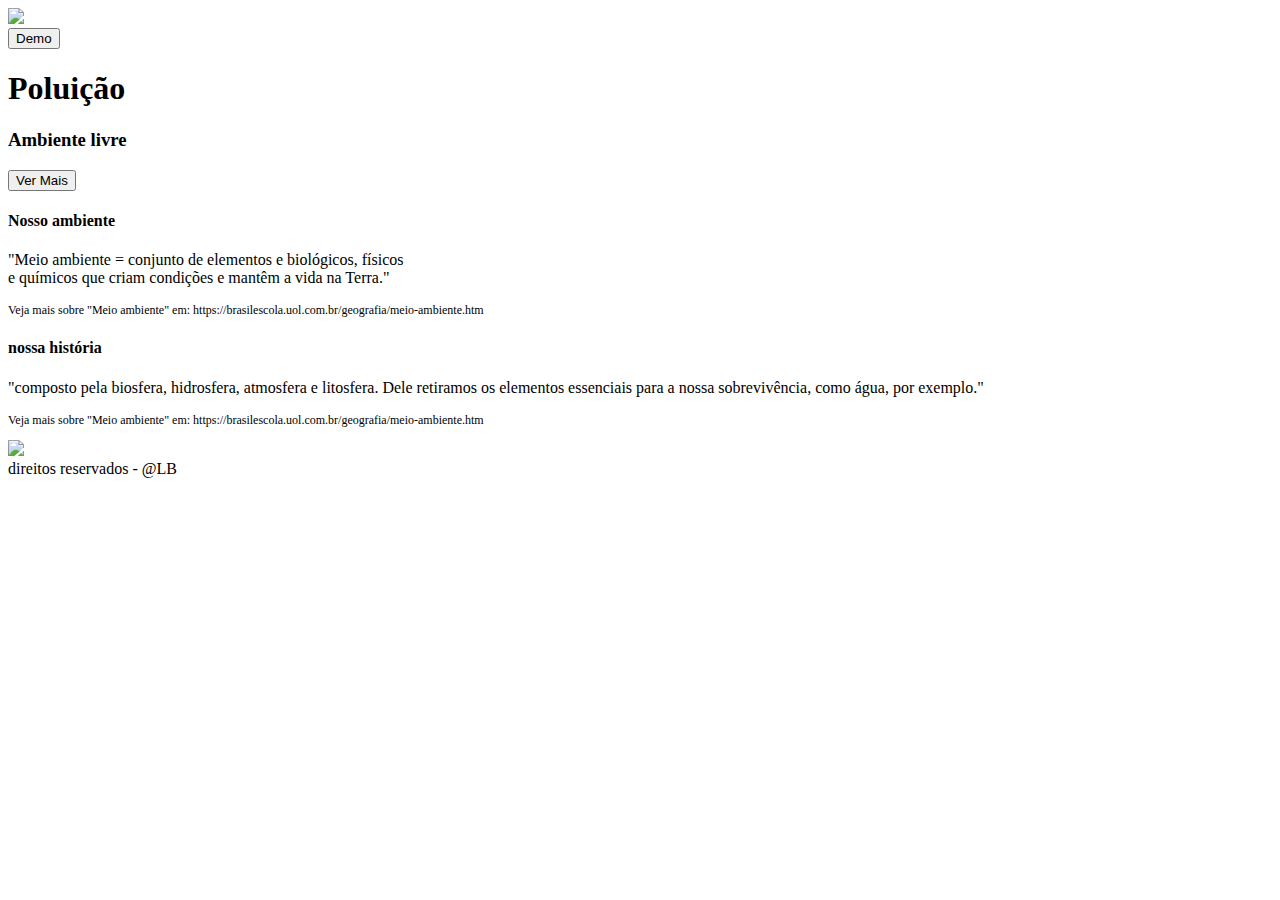
==== Landing_page/index.html @ 001484ab "Add files via upload" ====
<!DOCTYPE html>
<html lang="pt-br">

<head>
    <meta charset="UTF-8">
    <meta http-equiv="X-UA-Compatible" content="IE=edge">
    <meta name="viewport" content="width=device-width, initial-scale=1.0">
    <!-- link css -->
    <link rel="stylesheet" href="style.css">
    <title>Landing page</title>
</head>

<body>
    <div class="wrapper">
        <!-- nav -->
        <nav>
            <div class="logo">
                <a href="index.html"> <img src="logo.png"> </a>
            </div>
            <button>Demo</button>
        </nav>
        <!-- end nav -->
        <!-- main -->
        <main>
            <!-- main text -->
            <div class="main__text">
                <h1>Poluição</h1>
                <h3>Ambiente livre</h3>
                <button>Ver Mais</button>

                <div class="main__text-footer">
                    <div>
                        <h4>Nosso ambiente</h4>
                        <p>
                            "Meio ambiente = conjunto de
                            elementos e biológicos, físicos <br>
                            e químicos que criam condições
                            e mantêm a vida na Terra."<br>

<p style="font-size: 12px;">Veja mais sobre "Meio ambiente" em: https://brasilescola.uol.com.br/geografia/meio-ambiente.htm</p&gt;
                        </p>
                    </div>

                    <div>
                        <h4>nossa história</h4>
                        <p>
                            "composto pela biosfera, hidrosfera,
                            atmosfera e litosfera. Dele retiramos
                            os elementos essenciais para a nossa
                            sobrevivência, como água, por exemplo."

<p style="font-size: 12px;">Veja mais sobre "Meio ambiente" em: https://brasilescola.uol.com.br/geografia/meio-ambiente.htm</p&gt;
                        </p>
                    </div>
                </div>
            </div>
            <!-- end main text -->
            <div class="main__img">
                <img src="Global-warming.gif" width="90%">
            </div>
        </main>
        <!-- end main -->
        <div class="footer-final">direitos reservados - @LB</div>
    </div>
   
</body>

</html>
---- Landing_page/style.css ----
@import url('https://fonts.googleapis.com/css2?family=Poppins:ital,wght@0,300;0,400;0,500;0,600;1,200;1,300;1,400;1,500;1,600&display=swap&#39;);
*{
    margin: 0;
    padding: 0;
    box-sizing: border-box;
    font-family: 'Poppins', sans-serif;
}
::selection{
    background-color: #95d246;
    color: white;
}
.wrapper{
    max-width: 1400px;
    margin: 0 auto;
    padding: 0 4%;
    border: 14px  #95d246;
    border-style: dashed;
}
.wrapper nav{
    display: flex;
    justify-content: space-between;
    align-items: center;
    margin-top: 6px;
}
nav .logo{
    width: 70px;
}
nav .logo img{
    width: 100%;
}
nav button{
    padding: 10px 20px;
    font-size: 17px;
    background-color: #95d246;
    border: none;
    outline: none;
    border-radius: 4px;
    cursor: pointer;
    color: white;
}
main{
    display: flex;
    align-items: center;
    justify-content: space-between;
}
.main__text {
    text-transform: uppercase;
    width: 50%;
}
.main__text h1{
    font-size: 4em;
}
.main__text h3{
    font-size: 1.5em;
    margin-bottom: 16px;
}
.main__text button{
    background-color: #95d246;
    outline: none;
    border: none;
    border-radius: 3px;
    padding: 10px 30px;
    font-size: 15px;
    cursor: pointer;
    color: white;
}
.main__text .main__text-footer{
    display: flex;
    margin-top: 40px;
}
.main__text .main__text-footer h4{
    color: #686767;
    font-size: 1em;
}
.main__text .main__text-footer p{
    margin-top: 10px;
    color: #8d8c8c;
    font-weight: 500;
}
.main__text .main__text-footer div:nth-child(1){
    margin-right: 50px;
}
main .main__img{
    width: 500px;
}
.footer-final{
    text-align: right;
    font-size: 0.5em;
    color: #686767;
}

/* Responsivo */
@media (max-width:800px) {
    main{
        flex-direction: column;
    }
    main .main__img,
    main .main__text{
        width: 100%;
        text-align: center;
        margin-top: 40px;
    }
}
@media (max-width:500px) {
    .main__text .main__text-footer{
        flex-wrap: wrap;
        margin-top: 40px;
    }
    .main__text .main__text-footer div{
        margin: 15px 0 !important;
    }
}
@media (max-width:400px) {
    .main__text h1{
        font-size: 3.5em;
    }
    .main__text h3{
        font-size: 1em;
    }
}
@media (max-width:300px) {
    .main__text h1{
        font-size: 2.5em;
    }
}
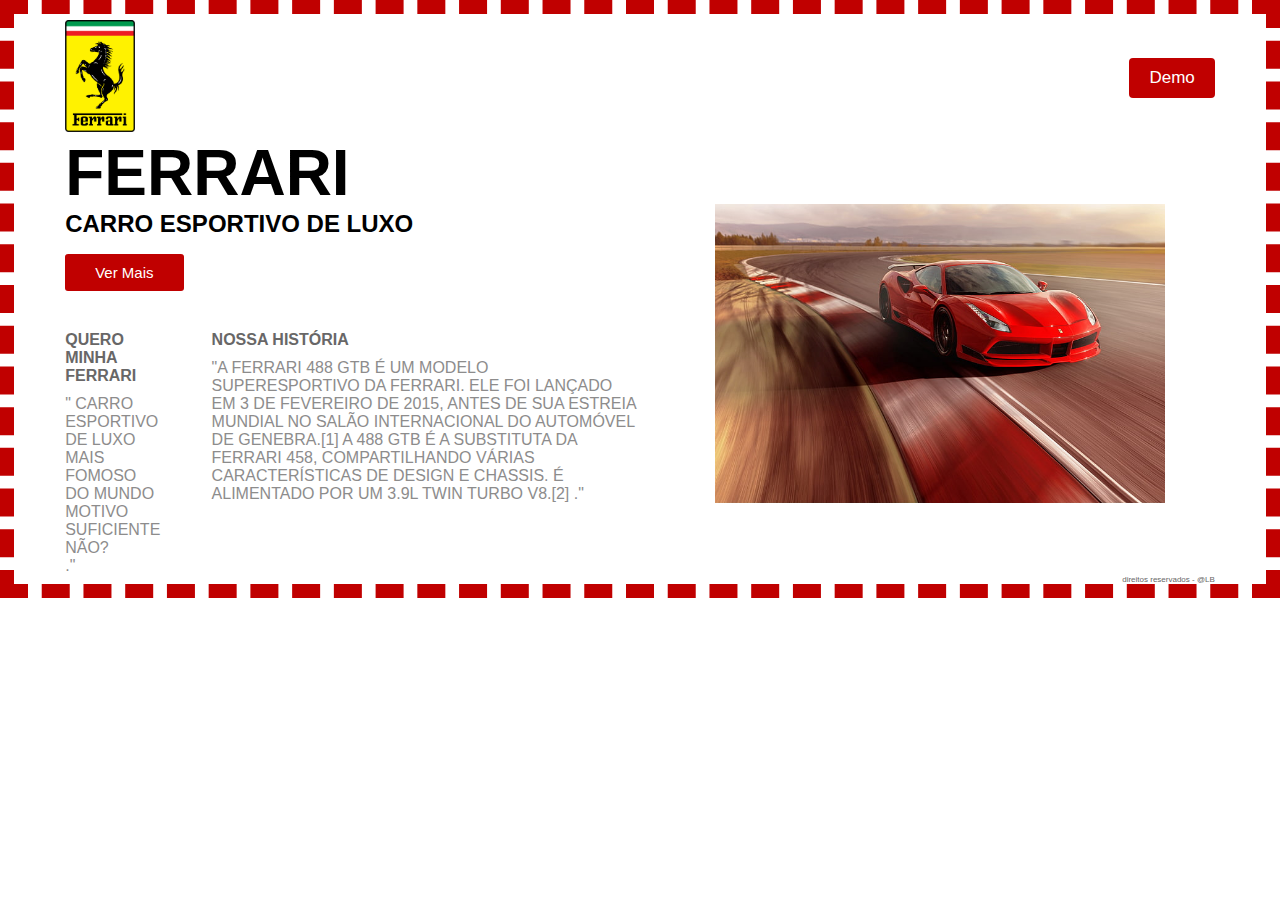
==== commit 02960eb4: "Add files via upload" ====
--- a/Landing_page/index.html
+++ b/Landing_page/index.html
@@ -15,7 +15,7 @@
         <!-- nav -->
         <nav>
             <div class="logo">
-                <a href="index.html"> <img src="logo.png"> </a>
+                <a href="index.html"> <img src="Ferrari_logo.png"> </a>
             </div>
             <button>Demo</button>
         </nav>
@@ -24,39 +24,34 @@
         <main>
             <!-- main text -->
             <div class="main__text">
-                <h1>Poluição</h1>
-                <h3>Ambiente livre</h3>
+                <h1>Ferrari</h1>
+                <h3>Carro esportivo de luxo</h3>
                 <button>Ver Mais</button>
 
                 <div class="main__text-footer">
                     <div>
-                        <h4>Nosso ambiente</h4>
+                        <h4>Quero minha Ferrari</h4>
                         <p>
-                            "Meio ambiente = conjunto de
-                            elementos e biológicos, físicos <br>
-                            e químicos que criam condições
-                            e mantêm a vida na Terra."<br>
-
-<p style="font-size: 12px;">Veja mais sobre "Meio ambiente" em: https://brasilescola.uol.com.br/geografia/meio-ambiente.htm</p&gt;
-                        </p>
+                            " Carro esportivo de luxo mais fomoso do mundo
+                            Motivo suficiente não? <br>
+                            
+                            ."<br>
                     </div>
 
                     <div>
                         <h4>nossa história</h4>
                         <p>
-                            "composto pela biosfera, hidrosfera,
-                            atmosfera e litosfera. Dele retiramos
-                            os elementos essenciais para a nossa
-                            sobrevivência, como água, por exemplo."
+                            "A Ferrari 488 GTB é um modelo superesportivo da Ferrari. Ele foi lançado em 3 de fevereiro de 2015, antes de sua estreia mundial no Salão Internacional do Automóvel de Genebra.[1] A 488 GTB é a substituta da Ferrari 458, compartilhando várias características de design e chassis.
 
-<p style="font-size: 12px;">Veja mais sobre "Meio ambiente" em: https://brasilescola.uol.com.br/geografia/meio-ambiente.htm</p&gt;
-                        </p>
+                            É alimentado por um 3.9L twin turbo V8.[2]
+                            
+                            ."
                     </div>
                 </div>
             </div>
             <!-- end main text -->
             <div class="main__img">
-                <img src="Global-warming.gif" width="90%">
+                <img src="ferrari.jpg" width="90%">
             </div>
         </main>
         <!-- end main -->
--- a/Landing_page/style.css
+++ b/Landing_page/style.css
@@ -1,4 +1,4 @@
-@import url('https://fonts.googleapis.com/css2?family=Poppins:ital,wght@0,300;0,400;0,500;0,600;1,200;1,300;1,400;1,500;1,600&display=swap&#39;);
+
 *{
     margin: 0;
     padding: 0;
@@ -13,7 +13,7 @@
     max-width: 1400px;
     margin: 0 auto;
     padding: 0 4%;
-    border: 14px  #95d246;
+    border: 14px  #c00000;
     border-style: dashed;
 }
 .wrapper nav{
@@ -31,7 +31,7 @@
 nav button{
     padding: 10px 20px;
     font-size: 17px;
-    background-color: #95d246;
+    background-color: #c00000;
     border: none;
     outline: none;
     border-radius: 4px;
@@ -55,7 +55,7 @@
     margin-bottom: 16px;
 }
 .main__text button{
-    background-color: #95d246;
+    background-color: #c00000;
     outline: none;
     border: none;
     border-radius: 3px;
